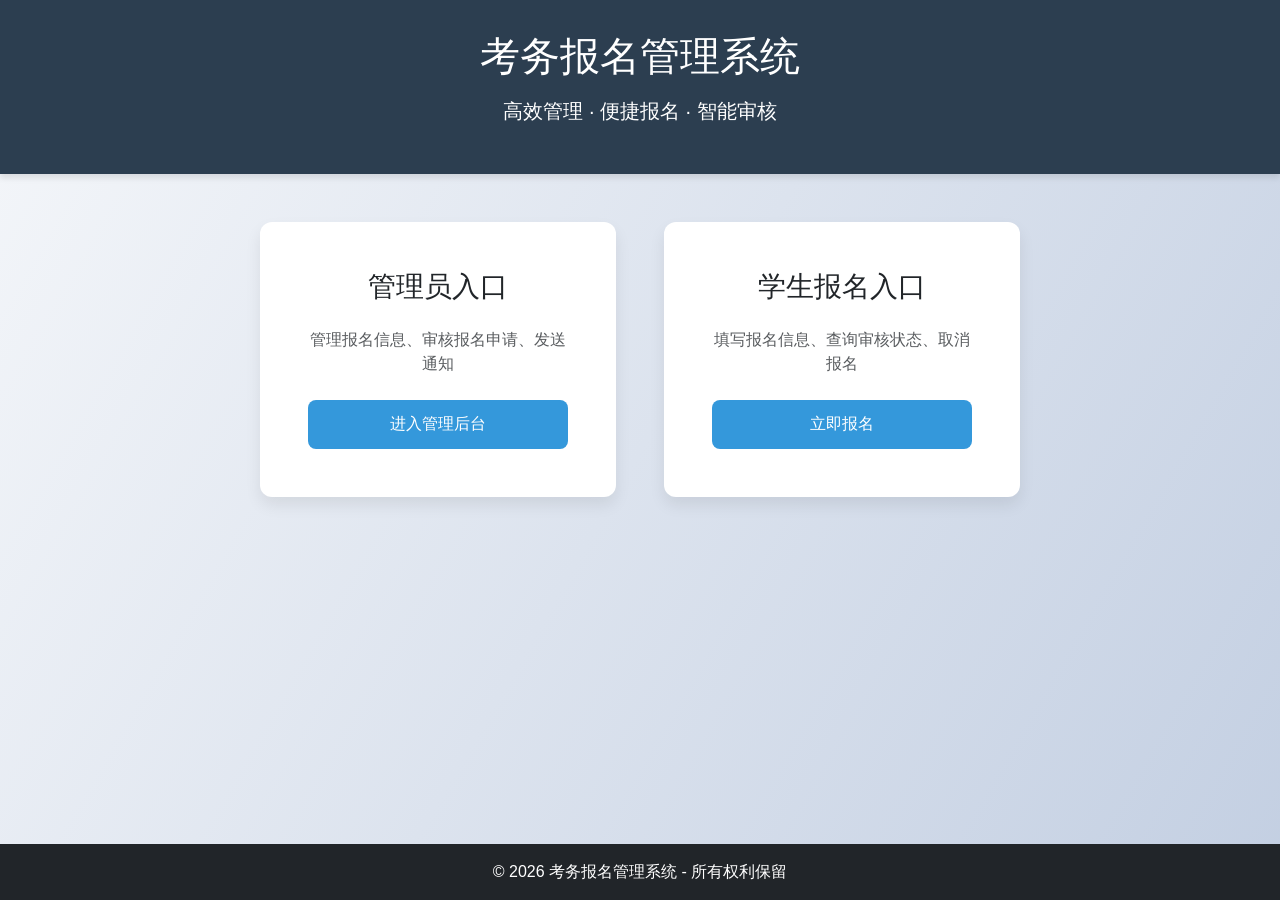
==== app/templates/index.html @ f6c65928 "初次提交项目文件" ====
<!DOCTYPE html>
<html lang="zh-CN">
<head>
    <meta charset="UTF-8">
    <meta name="viewport" content="width=device-width, initial-scale=1.0">
    <title>考务报名管理系统</title>
    <!-- 引入 Bootstrap CDN（无需本地依赖，快速美化） -->
    <link href="https://cdn.jsdelivr.net/npm/bootstrap@5.3.0/dist/css/bootstrap.min.css" rel="stylesheet">
    <style>
        /* 自定义考务系统风格样式 */
        body {
            font-family: "Microsoft YaHei", sans-serif;
            background: linear-gradient(120deg, #f5f7fa 0%, #c3cfe2 100%);
            min-height: 100vh;
            margin: 0;
        }
        .header {
            background: #2c3e50;
            color: white;
            padding: 2rem 0;
            box-shadow: 0 4px 6px rgba(0,0,0,0.1);
        }
        .card {
            border: none;
            border-radius: 12px;
            box-shadow: 0 8px 16px rgba(0,0,0,0.08);
            transition: all 0.3s ease;
        }
        .card:hover {
            transform: translateY(-5px);
            box-shadow: 0 12px 20px rgba(0,0,0,0.12);
        }
        .btn-custom {
            background: #3498db;
            color: white;
            border: none;
            border-radius: 8px;
            padding: 0.8rem 2rem;
            font-size: 1rem;
        }
        .btn-custom:hover {
            background: #2980b9;
            color: white;
        }
    </style>
</head>
<body>
    <!-- 头部 -->
    <header class="header text-center">
        <div class="container">
            <h1 class="mb-3">考务报名管理系统</h1>
            <p class="lead">高效管理 · 便捷报名 · 智能审核</p>
        </div>
    </header>

    <!-- 主体内容 -->
    <div class="container mt-5 mb-5">
        <div class="row justify-content-center gap-4">
            <!-- 管理员入口卡片 -->
            <div class="col-md-5 col-lg-4">
                <div class="card p-5 text-center">
                    <h3 class="card-title mb-4">管理员入口</h3>
                    <p class="text-muted mb-4">管理报名信息、审核报名申请、发送通知</p>
                    <a href="/admin" class="btn btn-custom w-100">进入管理后台</a>
                </div>
            </div>
            <!-- 考生报名卡片 -->
            <div class="col-md-5 col-lg-4">
                <div class="card p-5 text-center">
                    <h3 class="card-title mb-4">学生报名入口</h3>
                    <p class="text-muted mb-4">填写报名信息、查询审核状态、取消报名</p>
                    <a href="/student" class="btn btn-custom w-100">立即报名</a>
                </div>
            </div>
        </div>
    </div>

    <!-- 底部 -->
    <footer class="bg-dark text-white text-center py-3 fixed-bottom">
        <div class="container">
            <p class="mb-0">© 2026 考务报名管理系统 - 所有权利保留</p>
        </div>
    </footer>

    <script src="https://cdn.jsdelivr.net/npm/bootstrap@5.3.0/dist/js/bootstrap.bundle.min.js"></script>
</body>
</html>
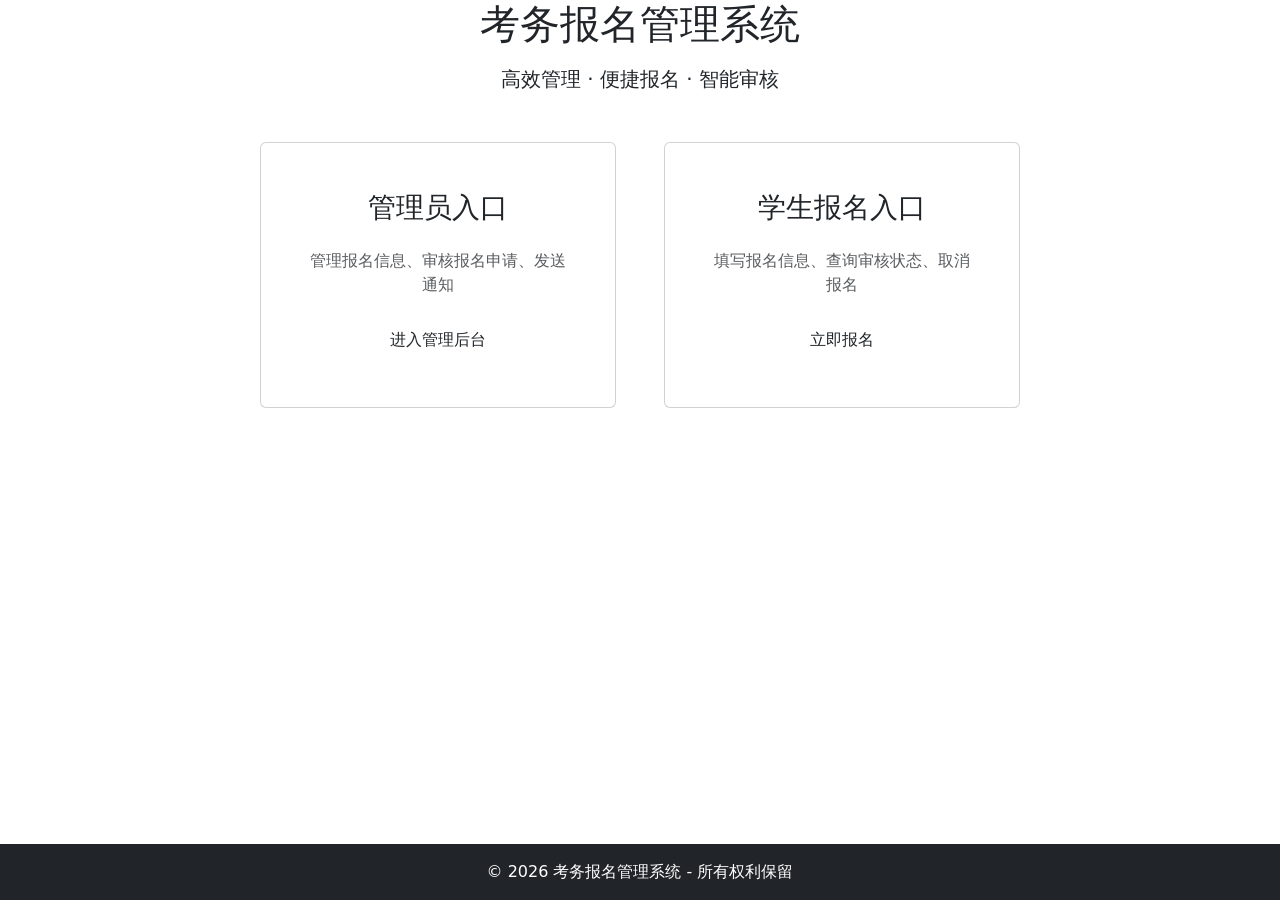
==== commit ef9e74f6: "fix: 修复IP采集为127.0.0.1及满员自动关闭失败的问题 - 新增 get_client_ip() 支持 X-Forwarded-For / X-Real-IP 获取真实IP - 修复 db" ====
--- a/app/templates/index.html
+++ b/app/templates/index.html
@@ -6,43 +6,7 @@
     <title>考务报名管理系统</title>
     <!-- 引入 Bootstrap CDN（无需本地依赖，快速美化） -->
     <link href="https://cdn.jsdelivr.net/npm/bootstrap@5.3.0/dist/css/bootstrap.min.css" rel="stylesheet">
-    <style>
-        /* 自定义考务系统风格样式 */
-        body {
-            font-family: "Microsoft YaHei", sans-serif;
-            background: linear-gradient(120deg, #f5f7fa 0%, #c3cfe2 100%);
-            min-height: 100vh;
-            margin: 0;
-        }
-        .header {
-            background: #2c3e50;
-            color: white;
-            padding: 2rem 0;
-            box-shadow: 0 4px 6px rgba(0,0,0,0.1);
-        }
-        .card {
-            border: none;
-            border-radius: 12px;
-            box-shadow: 0 8px 16px rgba(0,0,0,0.08);
-            transition: all 0.3s ease;
-        }
-        .card:hover {
-            transform: translateY(-5px);
-            box-shadow: 0 12px 20px rgba(0,0,0,0.12);
-        }
-        .btn-custom {
-            background: #3498db;
-            color: white;
-            border: none;
-            border-radius: 8px;
-            padding: 0.8rem 2rem;
-            font-size: 1rem;
-        }
-        .btn-custom:hover {
-            background: #2980b9;
-            color: white;
-        }
-    </style>
+    <link href="/static/style.css" rel="stylesheet">
 </head>
 <body>
     <!-- 头部 -->
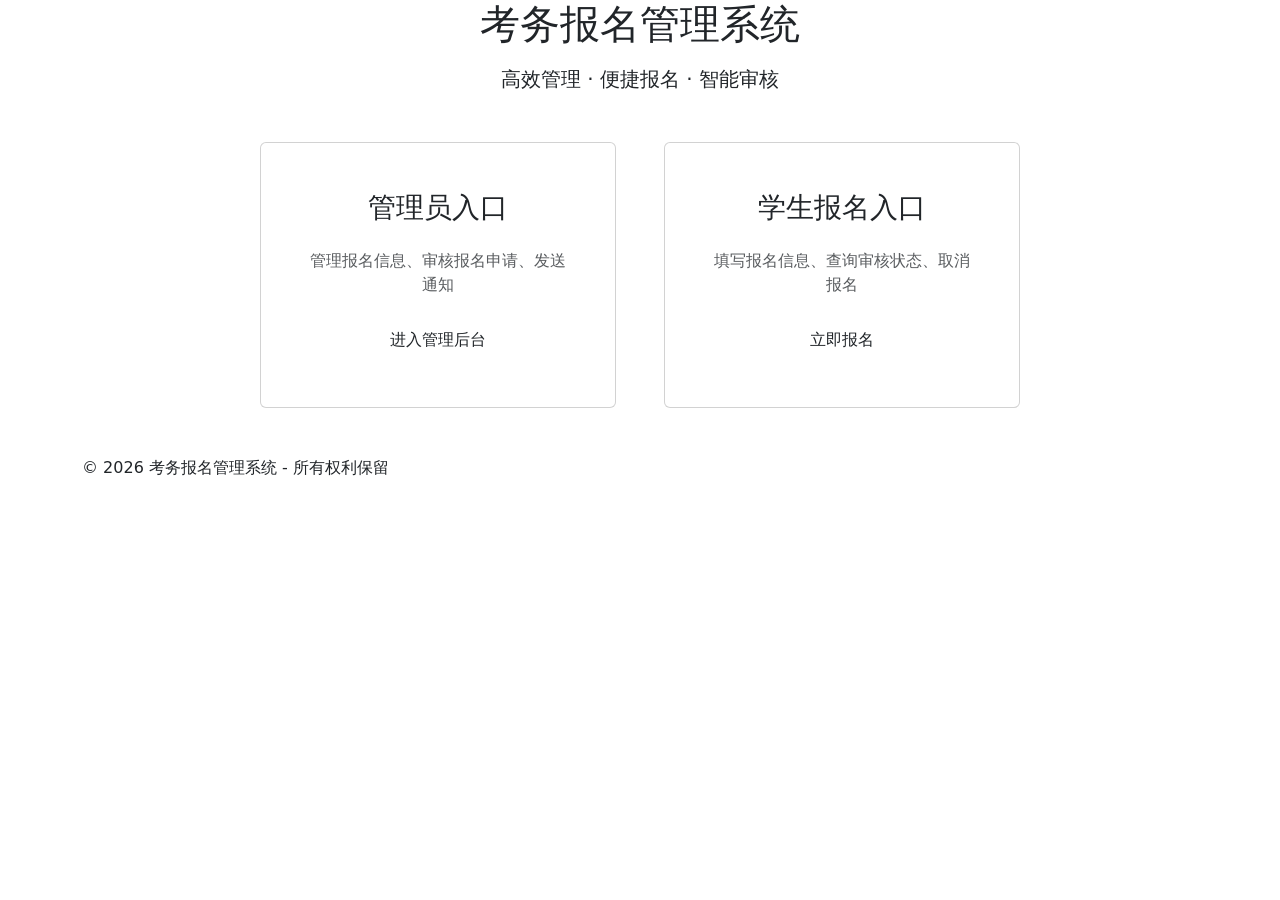
==== commit 90a9d4d9: "fix: unify button colors and footer style across all pages - Change btn-custom blue from #3498db to " ====
--- a/app/templates/index.html
+++ b/app/templates/index.html
@@ -40,7 +40,7 @@
     </div>
 
     <!-- 底部 -->
-    <footer class="bg-dark text-white text-center py-3 fixed-bottom">
+    <footer>
         <div class="container">
             <p class="mb-0">© 2026 考务报名管理系统 - 所有权利保留</p>
         </div>
